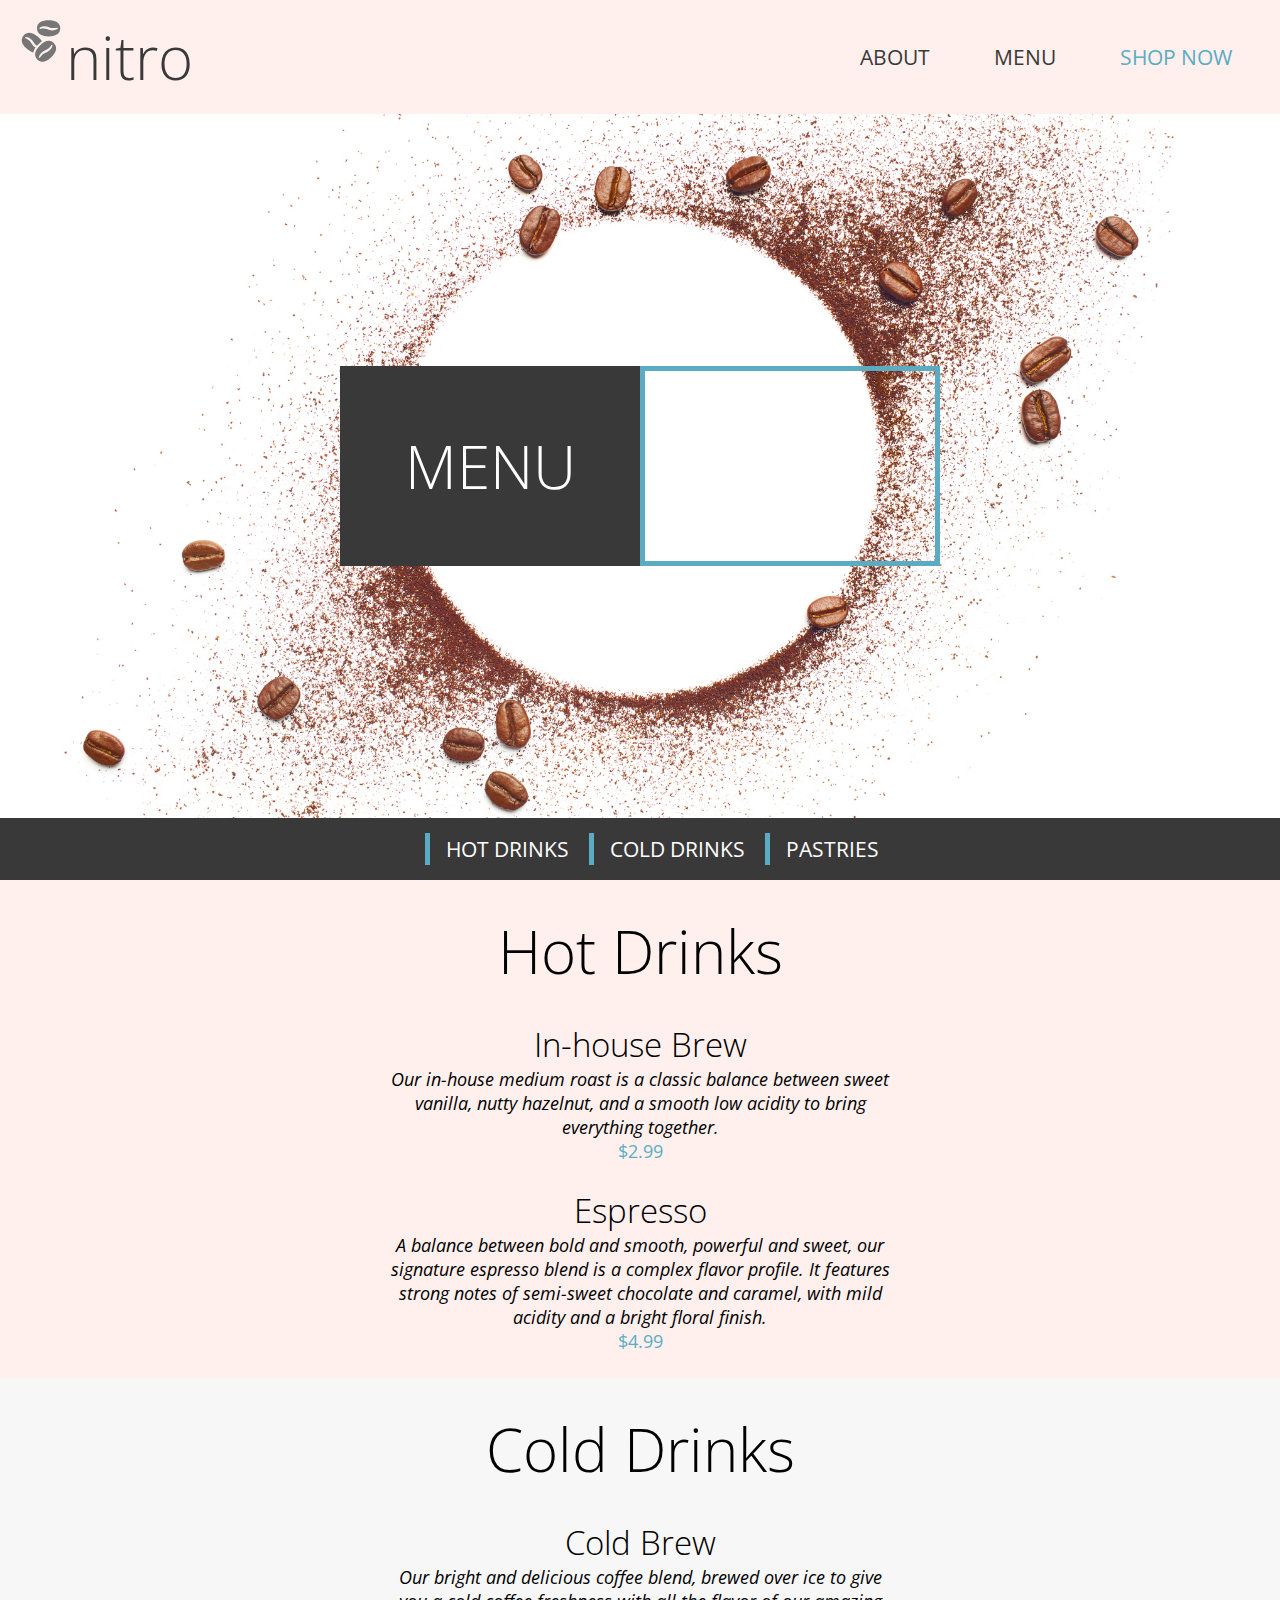
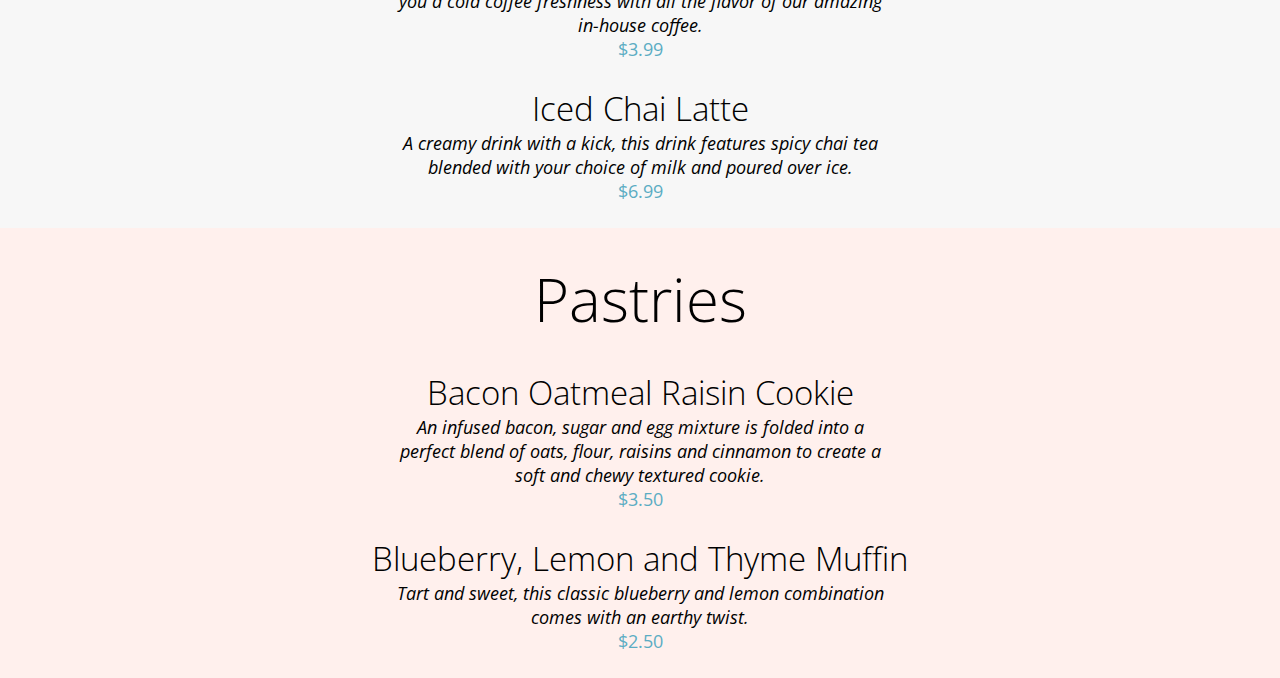
==== pages/menu.html @ 88abf3c4 "initiate save of coffeeshop html and css" ====
<!DOCTYPE html>
<html lang="en">

<head>
    <meta charset="UTF-8">
    <meta name="viewport" content="width=device-width, initial-scale=1.0">
    <link href="https://fonts.googleapis.com/css2?family=Open+Sans:ital,wght@0,300;0,400;0,600;0,700;1,400&display=swap"
        rel="stylesheet">
    <link rel="stylesheet" href="../css/global.css">
    <link rel="stylesheet" href="../css/menu.css">
    <title>Coffee Shop - Menu</title>
</head>

<body>
    <header>
        <nav class="navheader">
            <div class="nav-left">
            <a class="nav-left__logo" href="../index.html">
                <img class="nav-left__icon--size" src="../assets/logos/coffee-beans-logo-and-footer.svg"  alt="coffee bean logo">
            </a>
            <h2 class="navheader__title">
                <a class="navheader__link" href="../index.html">nitro</a>
            </h2>
            </div>
            <ul class="navheader__list">
                <li class="navheader__item">
                    <a class="navheader__links" href="../index.html">About</a>
                </li>
                <li class="navheader__item">
                    <a class="navheader__links" href="menu.html">Menu</a>
                </li>
                <li class="navheader__item">
                    <a class="navheader__links--blue" href="menu.html">Shop Now</a>
                </li>
            </ul>
        </nav>
    </header>

    <section class="hero-image">
        <h1 class="hero-image__title">MENU</h1>
        <div class="hero-image__border"></div>
    </section>


    <nav class="navbar">
        <ul class="navbar__list">
            <li class="navbar__item">
                <a class="navbar__links" href="#HotDrinks">Hot Drinks</a>
            </li>
            <li class="navbar__item">
                <a class="navbar__links" href="#ColdDrinks">Cold Drinks</a>
            </li>
            <li class="navbar__item">
                <a class="navbar__links" href="#Pastries">Pastries</a>
            </li>
        </ul>
    </nav>

    <main>
        <section class="items" id="HotDrinks">
            <h2 class="items__title"> Hot Drinks</h2>
            <h3 class="items__food">In-house Brew</h3>
            <p class="items__description--italic">Our in-house medium roast is a classic balance between sweet vanilla, nutty hazelnut, and a smooth low
                acidity to bring everything together.</p>
            <p class="items__pricing--color">$2.99</p>
            <h3 class="items__food">Espresso</h3>
            <p class="items__description--italic">A balance between bold and smooth, powerful and sweet, our signature espresso blend is a complex flavor
                profile. It features strong notes of semi-sweet chocolate and caramel, with mild acidity and a bright
                floral finish.</p>
            <p class="items__pricing--color">$4.99</p>
        </section>

        <section class="cold items" id="ColdDrinks">
            <h2 class="cold items__title">Cold Drinks</h2>
            <h3 class="cold items__food"> Cold Brew</h3>
            <p class="cold items__description--italic">Our bright and delicious coffee blend, brewed over ice to give you a cold coffee freshness with all the
                flavor of our amazing in-house coffee.</p>
            <p class="cold items__pricing--color">$3.99 </p>
            <h3> Iced Chai Latte </h3>
            <p class="cold items__description--italic">A creamy drink with a kick, this drink features spicy chai tea blended with your choice of milk and
                poured over ice.</p>
            <p class="cold items__pricing--color"> $6.99 </p>
        </section>

        <section class="items" id="Pastries">
            <h2 class="items__title">Pastries</h2>
            <h3 class="items__food">Bacon Oatmeal Raisin Cookie</h3>
            <p class="items__description--italic">An infused bacon, sugar and egg mixture is folded into a perfect blend of oats, flour, raisins and
                cinnamon to create a soft and chewy textured cookie.</p>
            <p class="items__pricing--color"> $3.50 </p>
            <h3 class="items__food"> Blueberry, Lemon and Thyme Muffin</h3>
            <p class="items__description--italic">Tart and sweet, this classic blueberry and lemon combination comes with an earthy twist.</p>
            <p class="items__pricing--color">$2.50</p>
        </section>
    </main>
</body>

</html>
---- css/global.css ----
* {
    box-sizing:border-box;
    margin:0;
}

body {
    font-family:'Open Sans';
    font-weight:400;
}

ul{
    list-style:none;
}

li{
    display:inline-block;
}
.navheader__link , .navheader__links:visited {
    color:#393939;
}

.nav-left{
    display:flex; 
    /* align-items:baseline;  */
}
.nav-left__icon--size, .social__icons--size,.info__icon {
    width:3.125rem;
}

.navheader{
    background-color:#FFF0ED;
    padding:1rem;
    width:100%;
    display:flex; 
    justify-content: space-between;
    align-items:center; 
}

.navheader__list{
    display:flex;  
    justify-content:flex-end;
}

.navheader__link{
    text-decoration:none;
    color:#393939
}
.navheader__links, .navheader__links--blue{
    font-size:1.3125rem;
    font-weight:400;
    text-transform:uppercase;
    text-decoration:none;
    margin:32px;
    color:#393939
}

.navheader .navheader__links--blue{
    color:#5BACC3 
}

.bottom-card__pricing--color , .items__pricing--color{
    text-align:center;
    font-size:1.125rem;
    font-weight:400;
    color: #5BACC3;
    padding-bottom:25px;
}
---- css/menu.css ----
h2{
   font-size: 3.75rem;
   font-weight:300; 
}

h3{
    font-size:2.0625rem;
    font-weight:300;
    text-align:center;
}

.hero-image{
    background-image:url("../assets/images/coffee-circle.jpg");
    display:flex;
    justify-content:center;
    align-items:center;
    width:100%;
    height:44rem;
    background-repeat:no-repeat;
    background-position:center;
    background-size:cover;
}

.hero-image__title{
    display:flex;
    justify-content:center;
    align-items:center;
    font-size:3.75rem;
    font-weight:300;
    width:18.75rem;
    height:12.5rem;
    color:#fff;
    background-color:#393939;
    padding: 5px 50px;
}

.hero-image__border{
    border: 5px solid #5BACC3;
    width:18.75rem;
    height:12.5rem;
    position:relative; 
    
}

.navbar{
    color:#FFF;
    background-color:#393939;
    width:100%;
}


.navbar__list{
    text-align:center; 
}

.navbar__item{    
    padding: 2px 16px;
    margin: 15px 0;
    border-left: 5px solid #5BACC3; 
}

.navbar__links{
    font-size:1.3125rem;
    font-weight:400;
    text-transform:uppercase;
    text-decoration:none;
    color:#FFF;
}

.items{
    background-color:#FFF0ED;
    margin:auto;
    text-align:center;
}

.items__title{
    padding:30px;
}

.items__description--italic{
    font-size:1.125rem;
    font-weight:400;
    font-style:italic;
    text-align:center;
    width:31.25rem;
    margin:auto;
}

.cold{
    background-color:#F7F7F7;
}
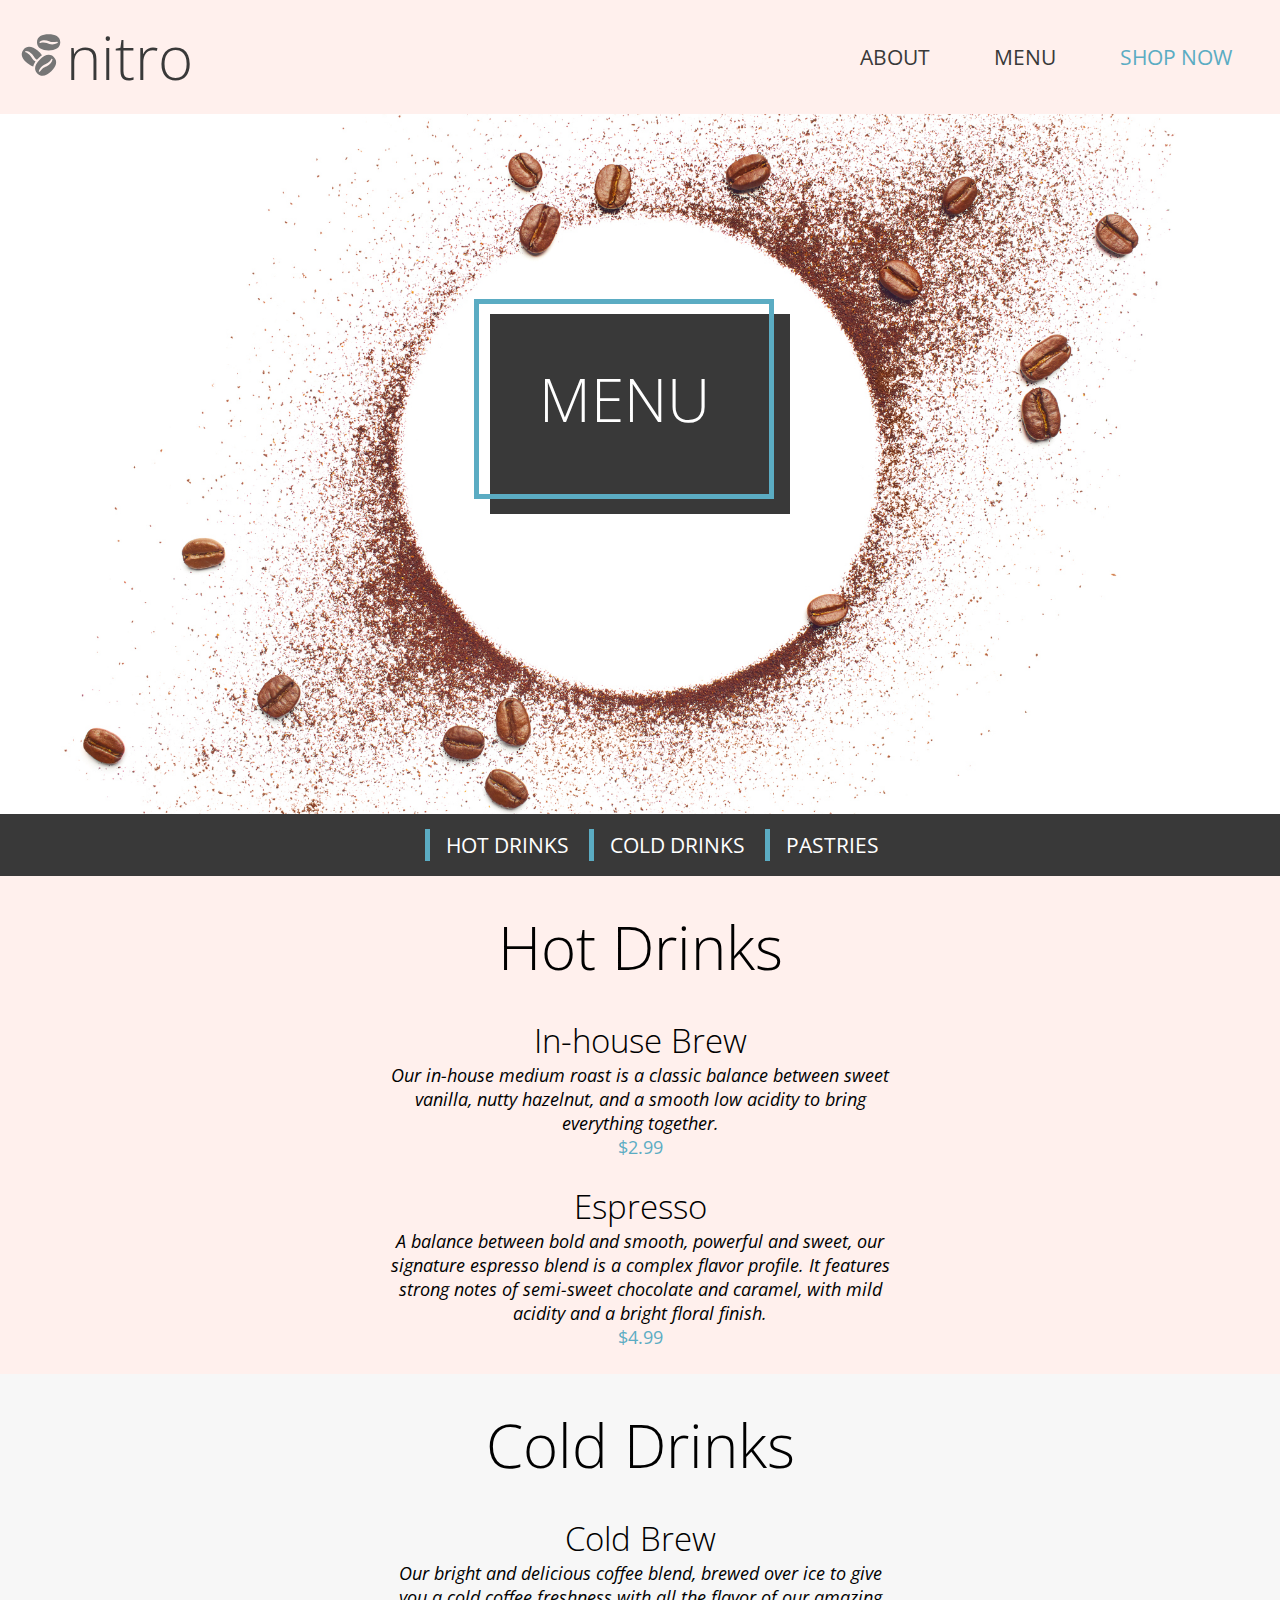
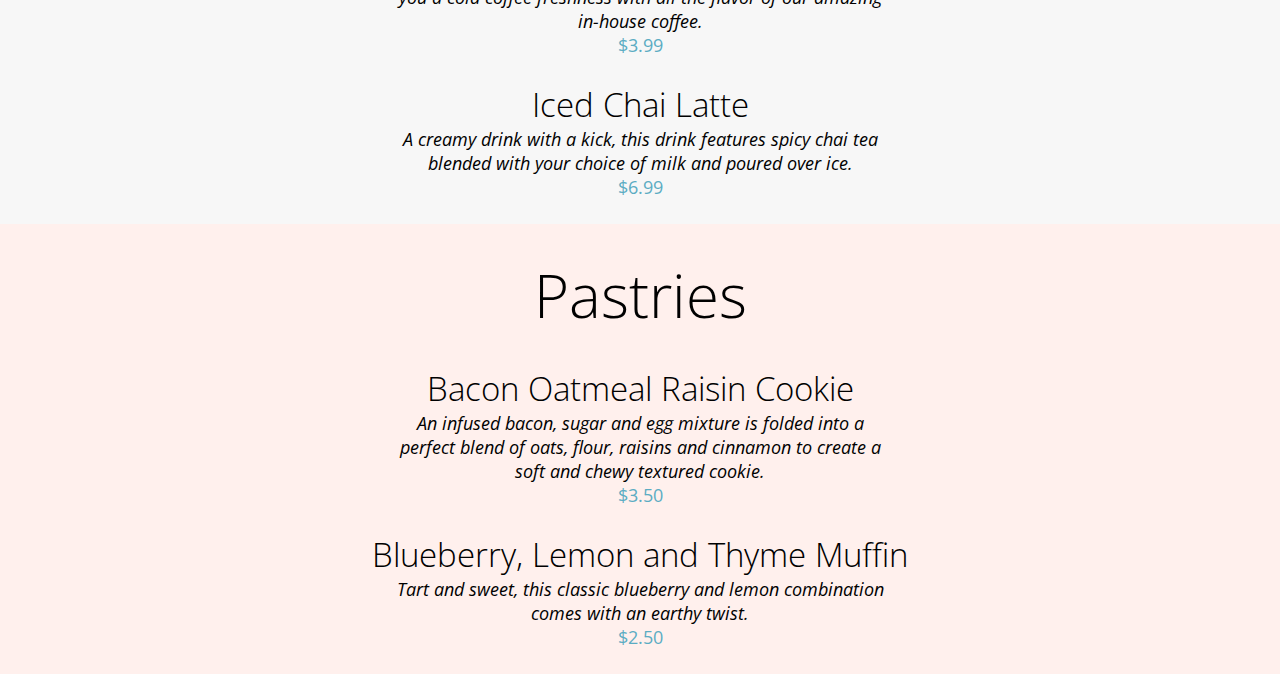
==== commit a8ea8b2c: "add border around menu h1 header and update BEM for landing page & menu elements" ====
--- a/pages/menu.html
+++ b/pages/menu.html
@@ -38,9 +38,8 @@
 
     <section class="hero-image">
         <h1 class="hero-image__title">MENU</h1>
-        <div class="hero-image__border"></div>
+        <div class="hero-image__title--graphite"></div>
     </section>
-
 
     <nav class="navbar">
         <ul class="navbar__list">
--- a/css/global.css
+++ b/css/global.css
@@ -21,7 +21,7 @@
 
 .nav-left{
     display:flex; 
-    /* align-items:baseline;  */
+    align-items:baseline; 
 }
 .nav-left__icon--size, .social__icons--size,.info__icon {
     width:3.125rem;
--- a/css/menu.css
+++ b/css/menu.css
@@ -12,10 +12,10 @@
 .hero-image{
     background-image:url("../assets/images/coffee-circle.jpg");
     display:flex;
-    justify-content:center;
+    flex-direction:column;
     align-items:center;
     width:100%;
-    height:44rem;
+    height:43.75rem;
     background-repeat:no-repeat;
     background-position:center;
     background-size:cover;
@@ -27,19 +27,18 @@
     align-items:center;
     font-size:3.75rem;
     font-weight:300;
-    width:18.75rem;
-    height:12.5rem;
     color:#fff;
-    background-color:#393939;
-    padding: 5px 50px;
-}
-
-.hero-image__border{
     border: 5px solid #5BACC3;
     width:18.75rem;
     height:12.5rem;
-    position:relative; 
-    
+    position:relative;
+    top:185px;
+    right:16px;
+}
+.hero-image__title--graphite{
+    width:18.75rem;
+    height:12.5rem;
+    background-color:#393939;
 }
 
 .navbar{
@@ -47,7 +46,6 @@
     background-color:#393939;
     width:100%;
 }
-
 
 .navbar__list{
     text-align:center; 
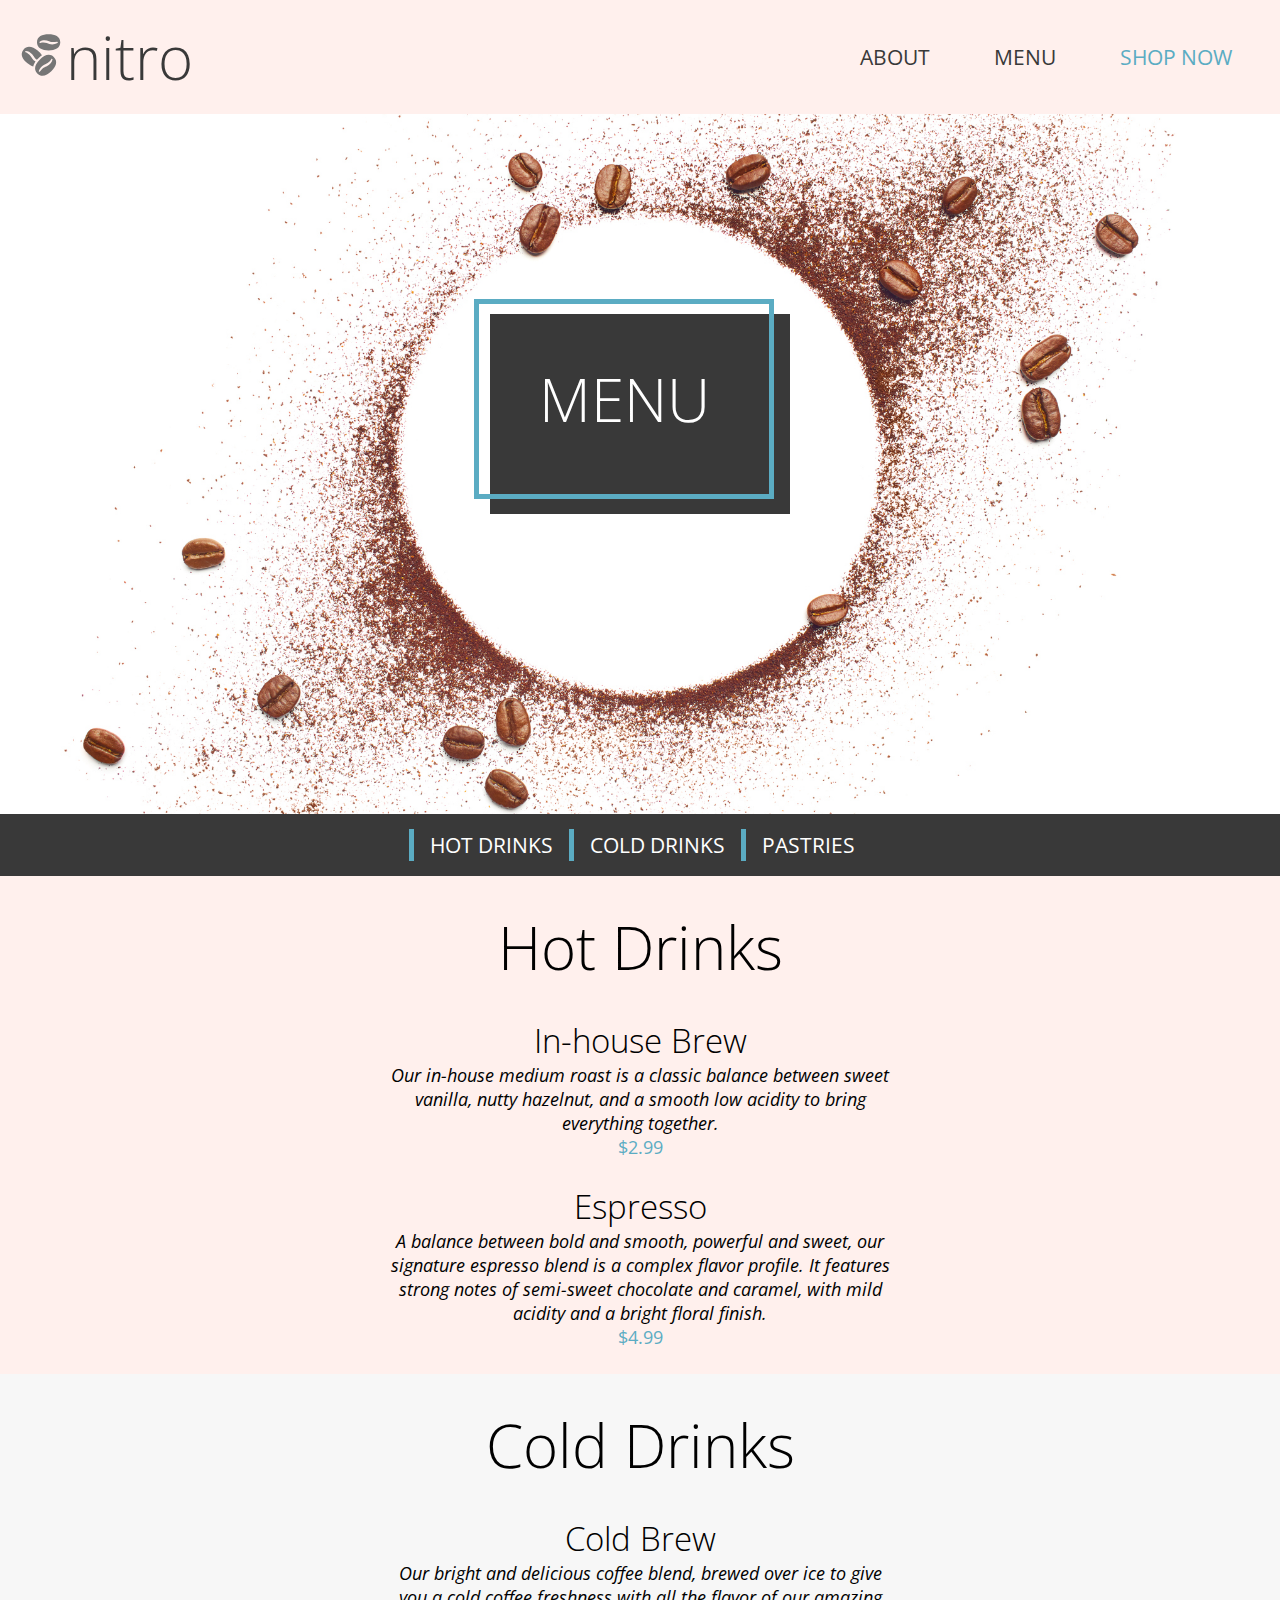
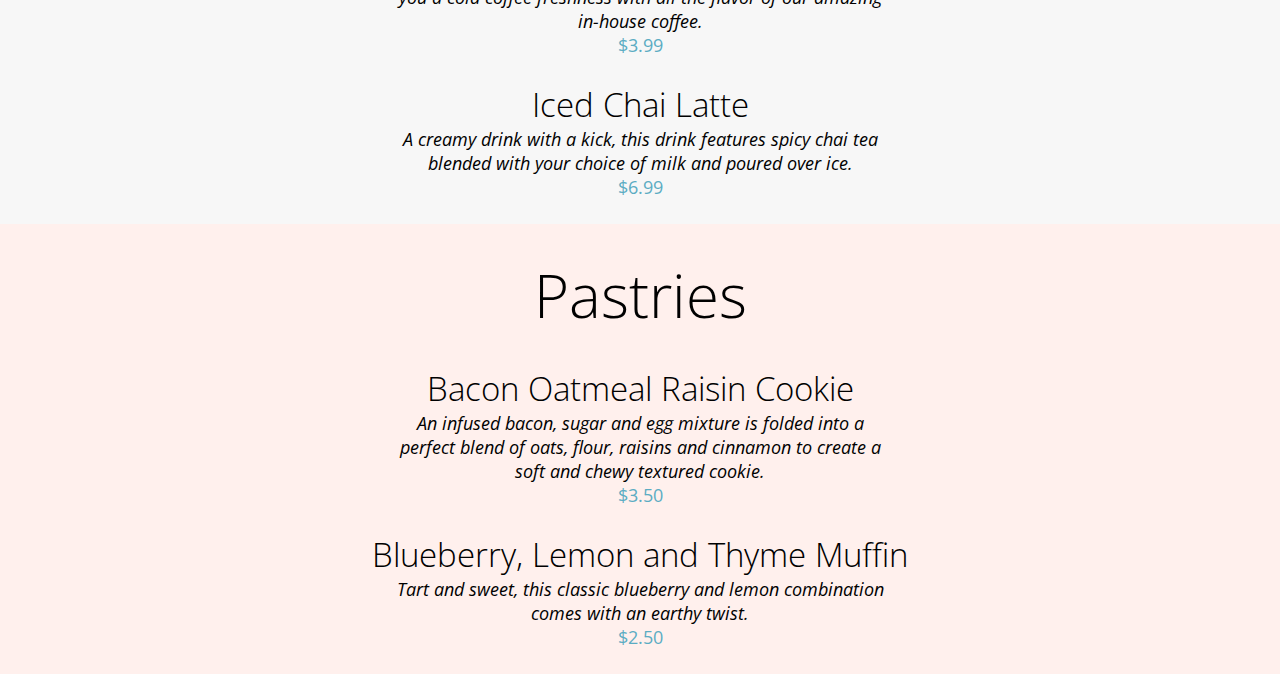
==== commit 0f8a0fa8: "fix footer icons" ====
--- a/pages/menu.html
+++ b/pages/menu.html
@@ -15,12 +15,12 @@
     <header>
         <nav class="navheader">
             <div class="nav-left">
-            <a class="nav-left__logo" href="../index.html">
-                <img class="nav-left__icon--size" src="../assets/logos/coffee-beans-logo-and-footer.svg"  alt="coffee bean logo">
-            </a>
-            <h2 class="navheader__title">
-                <a class="navheader__link" href="../index.html">nitro</a>
-            </h2>
+                <a class="nav-left__logo" href="../index.html">
+                    <img class="nav-left__logo--size" src="../assets/logos/coffee-beans-logo-and-footer.svg"  alt="coffee bean logo">
+                </a>
+                <h2 class="nav-left__title">
+                    <a class="nav-left__link" href="../index.html">nitro</a>
+                </h2>
             </div>
             <ul class="navheader__list">
                 <li class="navheader__item">
--- a/css/global.css
+++ b/css/global.css
@@ -1,6 +1,7 @@
 * {
     box-sizing:border-box;
     margin:0;
+    padding:0;
 }
 
 body {
@@ -8,13 +9,25 @@
     font-weight:400;
 }
 
+h1{
+    font-size:3.75rem;
+    font-weight:300;
+}
+
+h2{
+    font-size: 3.75rem;
+    font-weight:300; 
+}
+
+h3{
+    font-size:2.0625rem;
+    font-weight:300;
+}
+
 ul{
     list-style:none;
 }
 
-li{
-    display:inline-block;
-}
 .navheader__link , .navheader__links:visited {
     color:#393939;
 }
@@ -23,7 +36,7 @@
     display:flex; 
     align-items:baseline; 
 }
-.nav-left__icon--size, .social__icons--size,.info__icon {
+.nav-left__logo--size, .social__icons--size,.content-material__icon{
     width:3.125rem;
 }
 
@@ -41,7 +54,7 @@
     justify-content:flex-end;
 }
 
-.navheader__link{
+.nav-left__link{
     text-decoration:none;
     color:#393939
 }
@@ -50,7 +63,7 @@
     font-weight:400;
     text-transform:uppercase;
     text-decoration:none;
-    margin:32px;
+    margin:2rem;
     color:#393939
 }
 
@@ -63,5 +76,32 @@
     font-size:1.125rem;
     font-weight:400;
     color: #5BACC3;
-    padding-bottom:25px;
+    padding-bottom:1.5625rem;
 }
+
+.info-button__background{
+    height:3.125rem;
+    width:11.25rem;
+    text-align:center;
+    background-color:#5BACC3;
+}
+
+.info-button__text{
+    display:flex;
+    justify-content:center;
+    align-items:center;
+    border: 0.125rem solid black;
+    height:3.125rem;
+    width:11.25rem;
+    position:relative; 
+    bottom:3.4375rem; 
+    right:0.3125rem;
+}
+
+.info-button__text--transform{
+    font-size:1.125rem;
+    text-transform:uppercase; 
+    text-decoration:none; 
+    color: #fff;
+}
+
--- a/css/menu.css
+++ b/css/menu.css
@@ -1,11 +1,5 @@
-h2{
-   font-size: 3.75rem;
-   font-weight:300; 
-}
 
 h3{
-    font-size:2.0625rem;
-    font-weight:300;
     text-align:center;
 }
 
@@ -25,15 +19,13 @@
     display:flex;
     justify-content:center;
     align-items:center;
-    font-size:3.75rem;
-    font-weight:300;
     color:#fff;
-    border: 5px solid #5BACC3;
+    border: 0.3125rem solid #5BACC3;
     width:18.75rem;
     height:12.5rem;
     position:relative;
-    top:185px;
-    right:16px;
+    top:11.5625rem;
+    right:1rem;
 }
 .hero-image__title--graphite{
     width:18.75rem;
@@ -48,13 +40,14 @@
 }
 
 .navbar__list{
-    text-align:center; 
+    display:flex; 
+    justify-content:center;
 }
 
 .navbar__item{    
-    padding: 2px 16px;
-    margin: 15px 0;
-    border-left: 5px solid #5BACC3; 
+    padding: 0.125rem 1rem;
+    margin:0.9375rem 0;
+    border-left: 0.3125rem solid #5BACC3; 
 }
 
 .navbar__links{
@@ -72,7 +65,7 @@
 }
 
 .items__title{
-    padding:30px;
+    padding:1.875rem;
 }
 
 .items__description--italic{
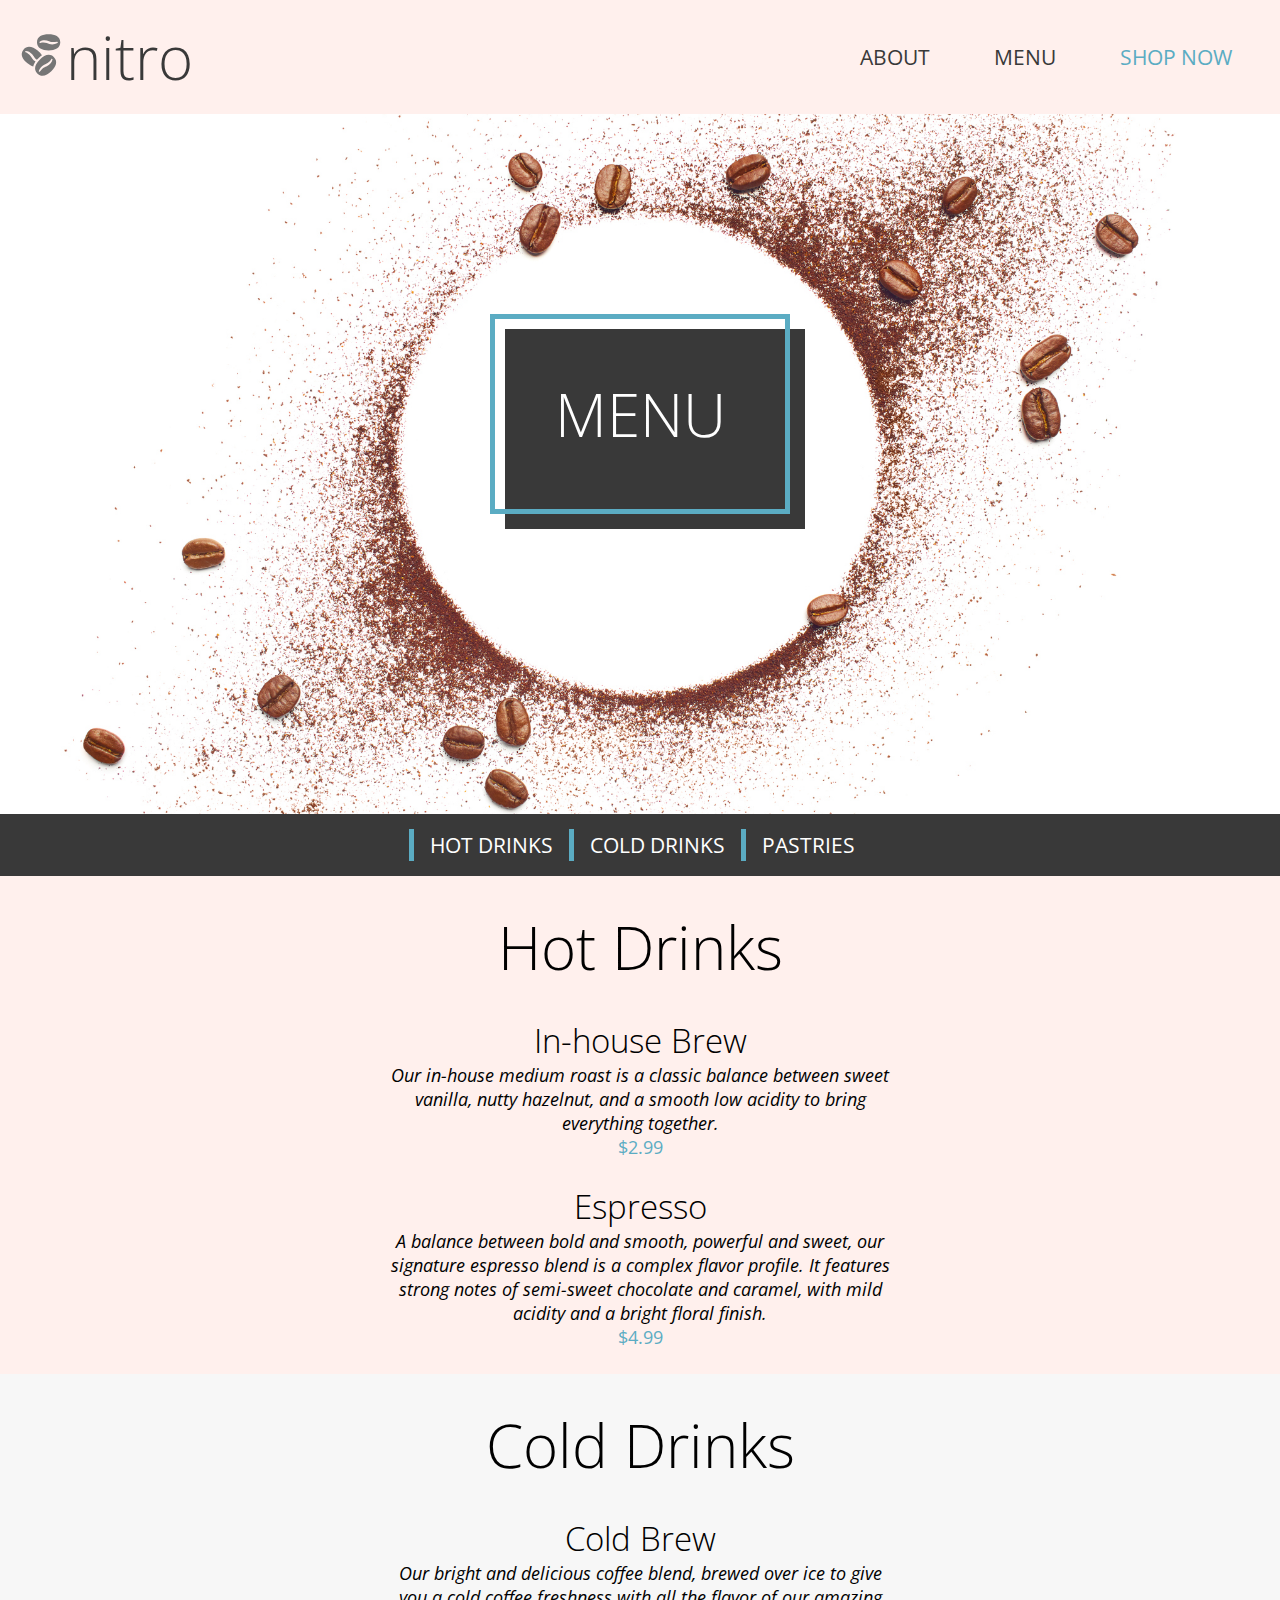
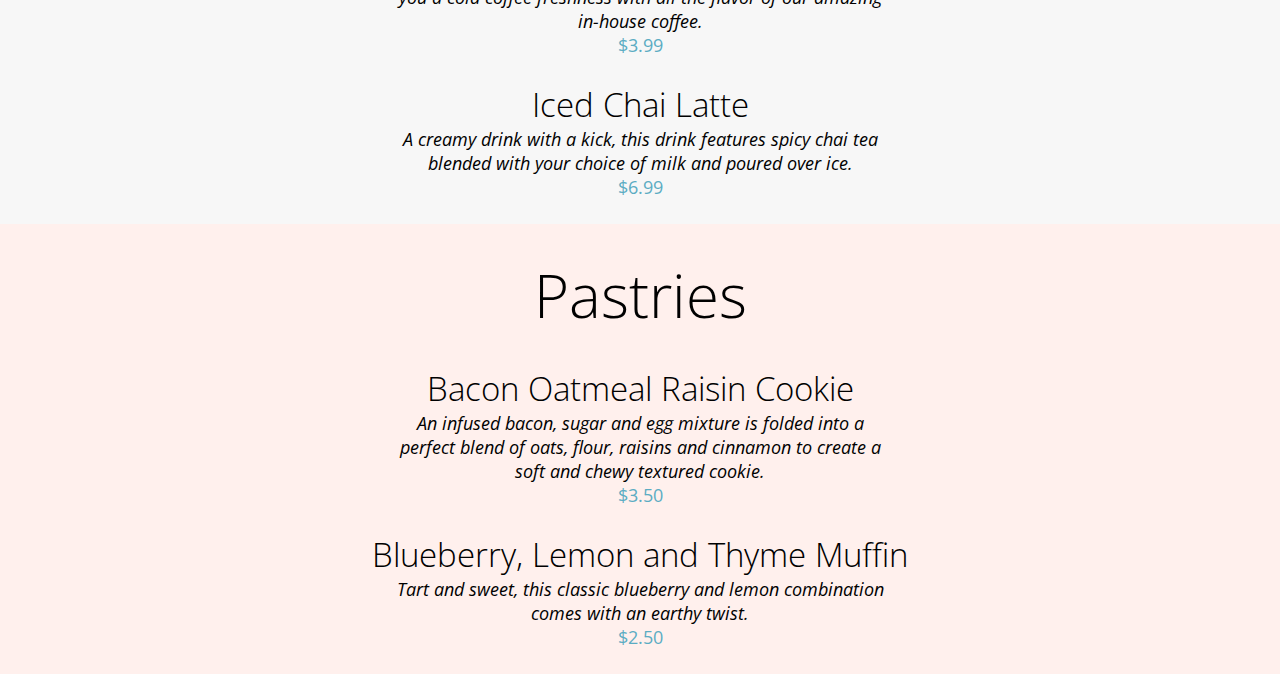
==== commit c670bff8: "remove positioning elements from flex elements and reposition with relative element" ====
--- a/pages/menu.html
+++ b/pages/menu.html
@@ -6,20 +6,19 @@
     <meta name="viewport" content="width=device-width, initial-scale=1.0">
     <link href="https://fonts.googleapis.com/css2?family=Open+Sans:ital,wght@0,300;0,400;0,600;0,700;1,400&display=swap"
         rel="stylesheet">
-    <link rel="stylesheet" href="../css/global.css">
-    <link rel="stylesheet" href="../css/menu.css">
+    <link rel="stylesheet" href="../scss/menu.css">
     <title>Coffee Shop - Menu</title>
 </head>
 
 <body>
     <header>
         <nav class="navheader">
-            <div class="nav-left">
-                <a class="nav-left__logo" href="../index.html">
-                    <img class="nav-left__logo--size" src="../assets/logos/coffee-beans-logo-and-footer.svg"  alt="coffee bean logo">
+            <div class="nav-logo">
+                <a class="nav-logo__img" href="../index.html">
+                    <img class="nav-logo__icon--size" src="../assets/logos/coffee-beans-logo-and-footer.svg"  alt="coffee bean logo">
                 </a>
-                <h2 class="nav-left__title">
-                    <a class="nav-left__link" href="../index.html">nitro</a>
+                <h2 class="nav-logo__title">
+                    <a class="nav-logo__title--color" href="../index.html">nitro</a>
                 </h2>
             </div>
             <ul class="navheader__list">
@@ -37,10 +36,9 @@
     </header>
 
     <section class="hero-image">
+        <div class="hero-image__title--graphite"></div>
         <h1 class="hero-image__title">MENU</h1>
-        <div class="hero-image__title--graphite"></div>
     </section>
-
     <nav class="navbar">
         <ul class="navbar__list">
             <li class="navbar__item">
--- a/scss/menu.css
+++ b/scss/menu.css
@@ -0,0 +1,190 @@
+* {
+  box-sizing: border-box;
+  margin: 0;
+  padding: 0;
+}
+
+body {
+  font-family: "Open Sans";
+  font-weight: 400;
+}
+
+h1 {
+  font-size: 3.75rem;
+  font-weight: 300;
+}
+
+h2 {
+  font-size: 3.75rem;
+  font-weight: 300;
+}
+
+h3 {
+  font-size: 2.0625rem;
+  font-weight: 300;
+}
+
+ul {
+  list-style: none;
+}
+
+.navheader__link, .navheader__links:visited {
+  color: #393939;
+}
+
+.nav-logo {
+  display: flex;
+  align-items: baseline;
+}
+
+.nav-logo__icon--size, .social__icons--size, .content-material__icon {
+  width: 3.125rem;
+}
+
+.navheader {
+  background-color: #FFF0ED;
+  padding: 1rem;
+  display: flex;
+  justify-content: space-between;
+  align-items: center;
+}
+.navheader__list {
+  display: flex;
+  justify-content: flex-end;
+}
+
+.navheader .nav-logo__title--color {
+  text-decoration: none;
+  color: #393939;
+}
+
+.navheader__links, .navheader__links--blue {
+  font-size: 1.3125rem;
+  font-weight: 400;
+  text-transform: uppercase;
+  text-decoration: none;
+  margin: 2rem;
+  color: #393939;
+}
+
+.navheader .navheader__links--blue {
+  color: #5BACC3;
+}
+
+.bottom-card__pricing--color, .items__pricing--color {
+  text-align: center;
+  font-size: 1.125rem;
+  font-weight: 400;
+  color: #5BACC3;
+  padding-bottom: 1.5625rem;
+}
+
+.info-button__background {
+  height: 3.125rem;
+  width: 11.25rem;
+  text-align: center;
+  background-color: #5BACC3;
+}
+
+.info-button__text {
+  text-align: center;
+  padding-top: 10px;
+  border: 0.125rem solid black;
+  height: 3.125rem;
+  width: 11.25rem;
+  position: relative;
+  bottom: 3.4375rem;
+  right: 0.3125rem;
+}
+
+.info-button__text:active {
+  position: relative;
+  bottom: 3.125rem;
+  right: 0;
+}
+
+.info-button__text--transform {
+  font-size: 1.125rem;
+  text-transform: uppercase;
+  text-decoration: none;
+  color: #fff;
+}
+
+h3 {
+  text-align: center;
+}
+
+.hero-image {
+  background-image: url("../assets/images/coffee-circle.jpg");
+  display: flex;
+  flex-direction: column;
+  align-items: center;
+  width: 100%;
+  height: 43.75rem;
+  background-repeat: no-repeat;
+  background-position: center;
+  background-size: cover;
+}
+.hero-image__title {
+  display: flex;
+  justify-content: center;
+  align-items: center;
+  text-align: center;
+  color: #FFF;
+  border: 0.3125rem solid #5BACC3;
+  width: 18.75rem;
+  height: 12.5rem;
+  z-index: 2;
+}
+.hero-image__title--graphite {
+  width: 18.75rem;
+  height: 12.5rem;
+  background-color: #393939;
+  position: relative;
+  top: 215px;
+  left: 15px;
+}
+
+.navbar {
+  color: #FFF;
+  background-color: #393939;
+  width: 100%;
+}
+.navbar__list {
+  display: flex;
+  justify-content: center;
+}
+.navbar__item {
+  padding: 0.125rem 1rem;
+  margin: 0.9375rem 0;
+  border-left: 0.3125rem solid #5BACC3;
+}
+.navbar__links {
+  font-size: 1.3125rem;
+  font-weight: 400;
+  text-transform: uppercase;
+  text-decoration: none;
+  color: #FFF;
+}
+
+.items {
+  background-color: #FFF0ED;
+  margin: auto;
+  text-align: center;
+}
+.items__title {
+  padding: 1.875rem;
+}
+.items__description--italic {
+  font-size: 1.125rem;
+  font-weight: 400;
+  font-style: italic;
+  display: flex;
+  text-align: center;
+  width: 31.25rem;
+  margin: auto;
+}
+
+.cold {
+  background-color: #F7F7F7;
+}/*# sourceMappingURL=menu.css.map */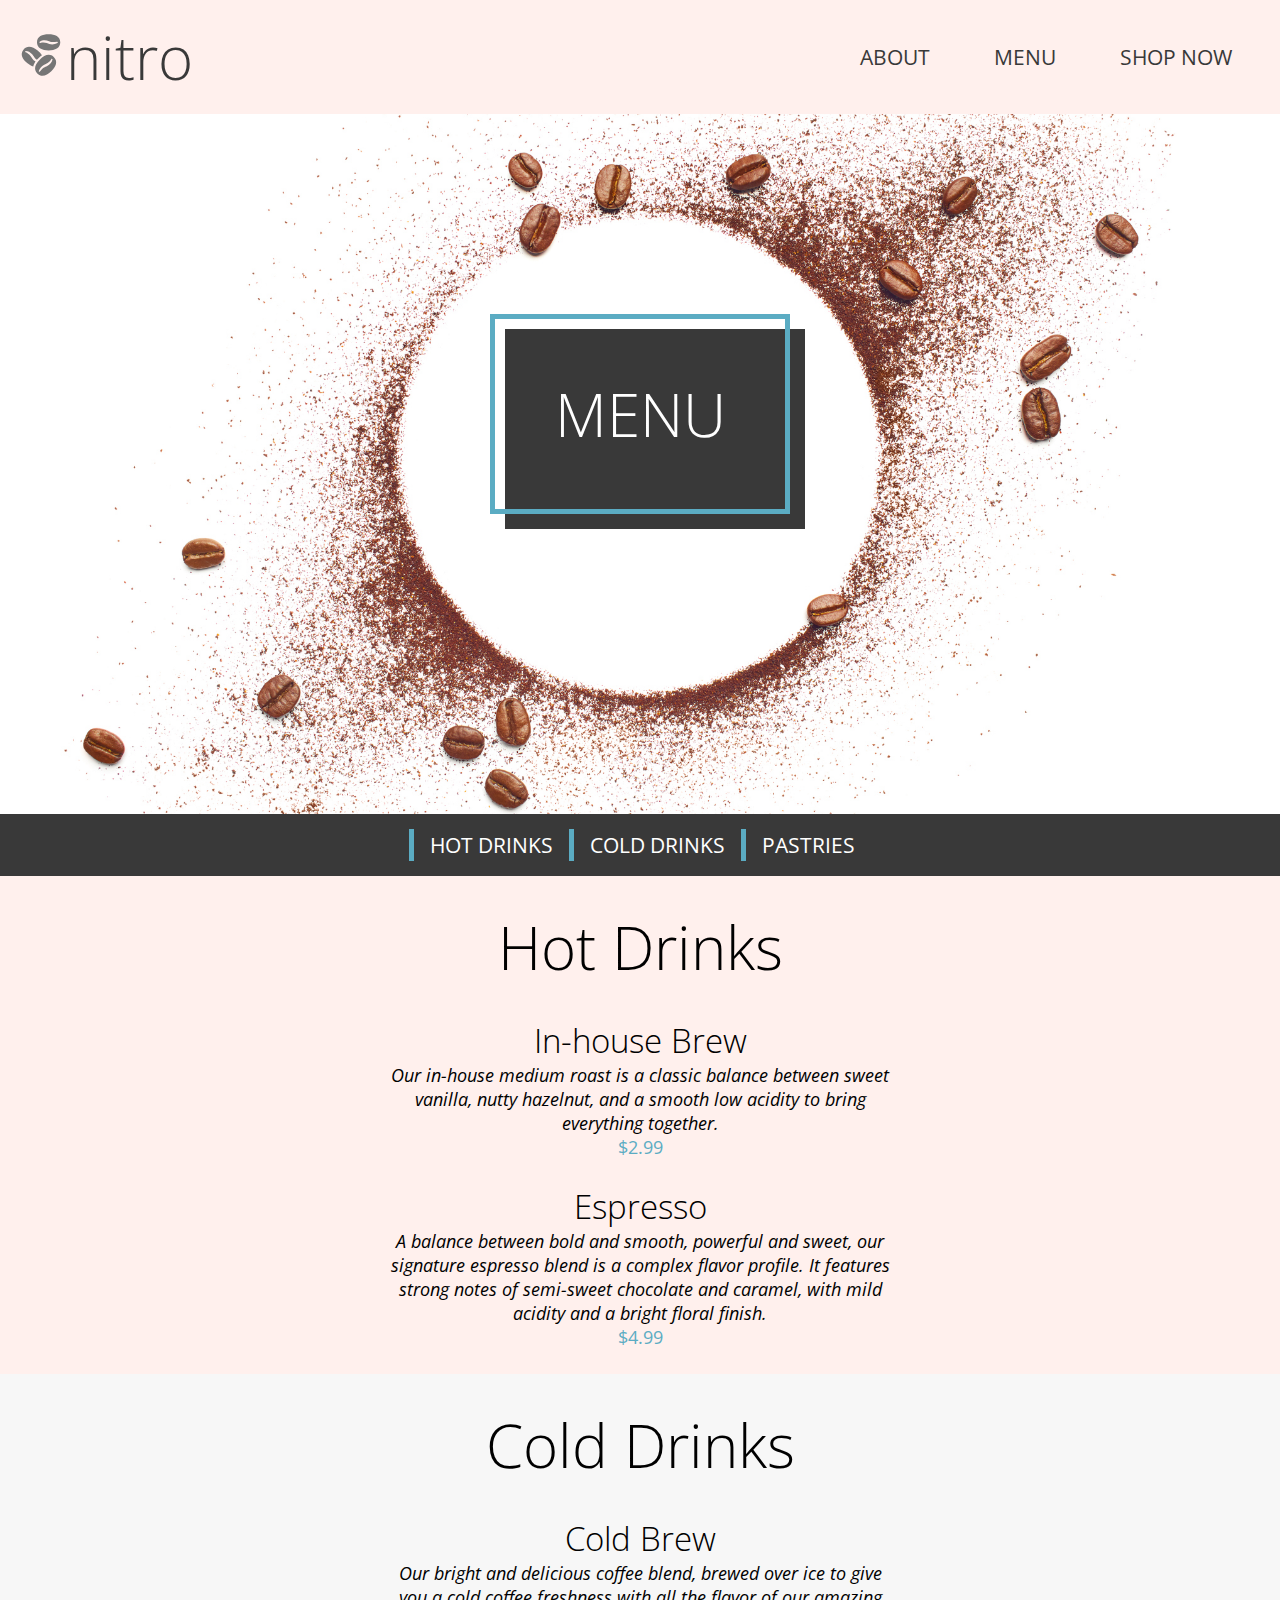
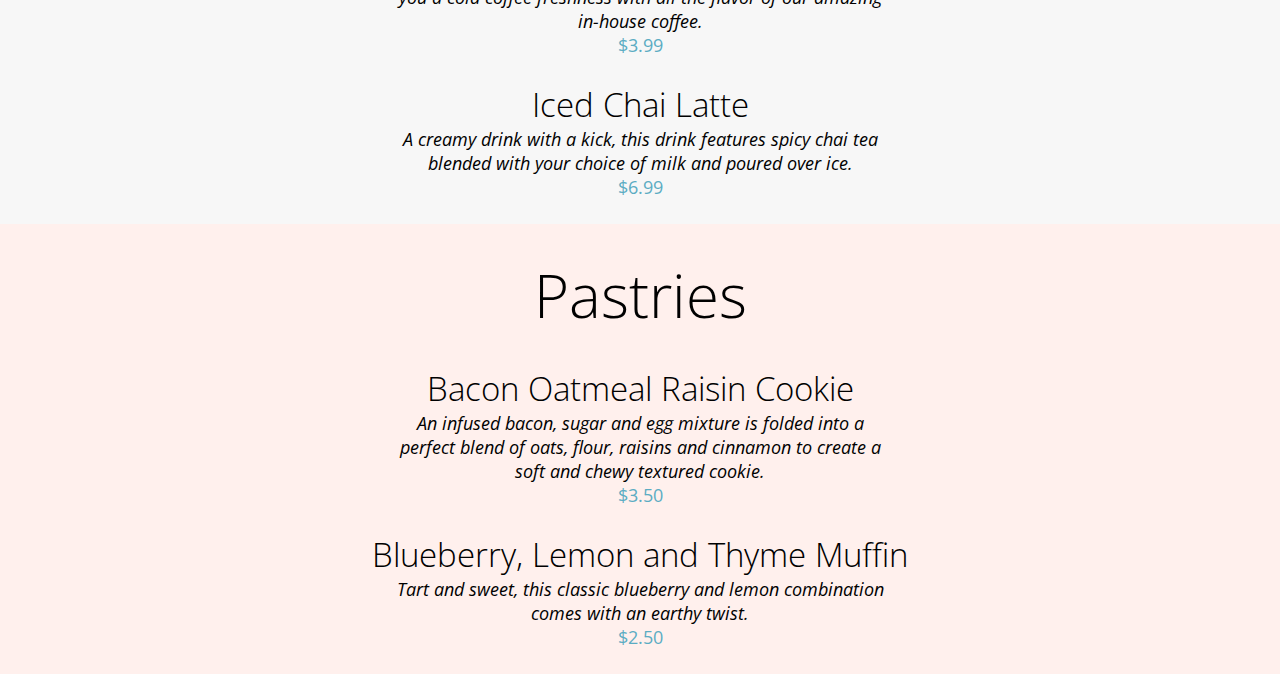
==== commit 08c2d7c0: "add variables and mixins" ====
--- a/pages/menu.html
+++ b/pages/menu.html
@@ -29,7 +29,7 @@
                     <a class="navheader__links" href="menu.html">Menu</a>
                 </li>
                 <li class="navheader__item">
-                    <a class="navheader__links--blue" href="menu.html">Shop Now</a>
+                    <a class="navheader__links--color" href="menu.html">Shop Now</a>
                 </li>
             </ul>
         </nav>
--- a/scss/menu.css
+++ b/scss/menu.css
@@ -2,6 +2,10 @@
   box-sizing: border-box;
   margin: 0;
   padding: 0;
+}
+
+p {
+  font-size: 1.125rem;
 }
 
 body {
@@ -9,12 +13,7 @@
   font-weight: 400;
 }
 
-h1 {
-  font-size: 3.75rem;
-  font-weight: 300;
-}
-
-h2 {
+h1, h2 {
   font-size: 3.75rem;
   font-weight: 300;
 }
@@ -28,13 +27,15 @@
   list-style: none;
 }
 
-.navheader__link, .navheader__links:visited {
-  color: #393939;
-}
-
 .nav-logo {
   display: flex;
+  justify-content: flex-start;
   align-items: baseline;
+  flex-direction: row;
+}
+.nav-logo__title--color {
+  text-decoration: none;
+  color: #393939;
 }
 
 .nav-logo__icon--size, .social__icons--size, .content-material__icon {
@@ -47,18 +48,13 @@
   display: flex;
   justify-content: space-between;
   align-items: center;
+  flex-direction: row;
 }
 .navheader__list {
   display: flex;
   justify-content: flex-end;
 }
-
-.navheader .nav-logo__title--color {
-  text-decoration: none;
-  color: #393939;
-}
-
-.navheader__links, .navheader__links--blue {
+.navheader__links, .navheader__links--color {
   font-size: 1.3125rem;
   font-weight: 400;
   text-transform: uppercase;
@@ -66,8 +62,10 @@
   margin: 2rem;
   color: #393939;
 }
-
-.navheader .navheader__links--blue {
+.navheader__links:visited, .navheader__links--color:visited {
+  color: #393939;
+}
+.navheader__links--color:visited {
   color: #5BACC3;
 }
 
@@ -85,29 +83,26 @@
   text-align: center;
   background-color: #5BACC3;
 }
-
 .info-button__text {
+  height: 3.125rem;
+  width: 11.25rem;
   text-align: center;
   padding-top: 10px;
-  border: 0.125rem solid black;
-  height: 3.125rem;
-  width: 11.25rem;
+  border: 0.125rem solid #000;
   position: relative;
   bottom: 3.4375rem;
   right: 0.3125rem;
 }
-
 .info-button__text:active {
   position: relative;
   bottom: 3.125rem;
   right: 0;
 }
-
 .info-button__text--transform {
   font-size: 1.125rem;
   text-transform: uppercase;
   text-decoration: none;
-  color: #fff;
+  color: #FFF;
 }
 
 h3 {
@@ -116,20 +111,21 @@
 
 .hero-image {
   background-image: url("../assets/images/coffee-circle.jpg");
-  display: flex;
-  flex-direction: column;
-  align-items: center;
-  width: 100%;
-  height: 43.75rem;
   background-repeat: no-repeat;
   background-position: center;
   background-size: cover;
+  display: flex;
+  justify-content: start;
+  align-items: center;
+  flex-direction: column;
+  width: 100%;
+  height: 43.75rem;
 }
 .hero-image__title {
   display: flex;
   justify-content: center;
   align-items: center;
-  text-align: center;
+  flex-direction: row;
   color: #FFF;
   border: 0.3125rem solid #5BACC3;
   width: 18.75rem;
@@ -141,8 +137,8 @@
   height: 12.5rem;
   background-color: #393939;
   position: relative;
-  top: 215px;
-  left: 15px;
+  top: 13.4375rem;
+  left: 0.9375rem;
 }
 
 .navbar {
@@ -179,7 +175,6 @@
   font-size: 1.125rem;
   font-weight: 400;
   font-style: italic;
-  display: flex;
   text-align: center;
   width: 31.25rem;
   margin: auto;
